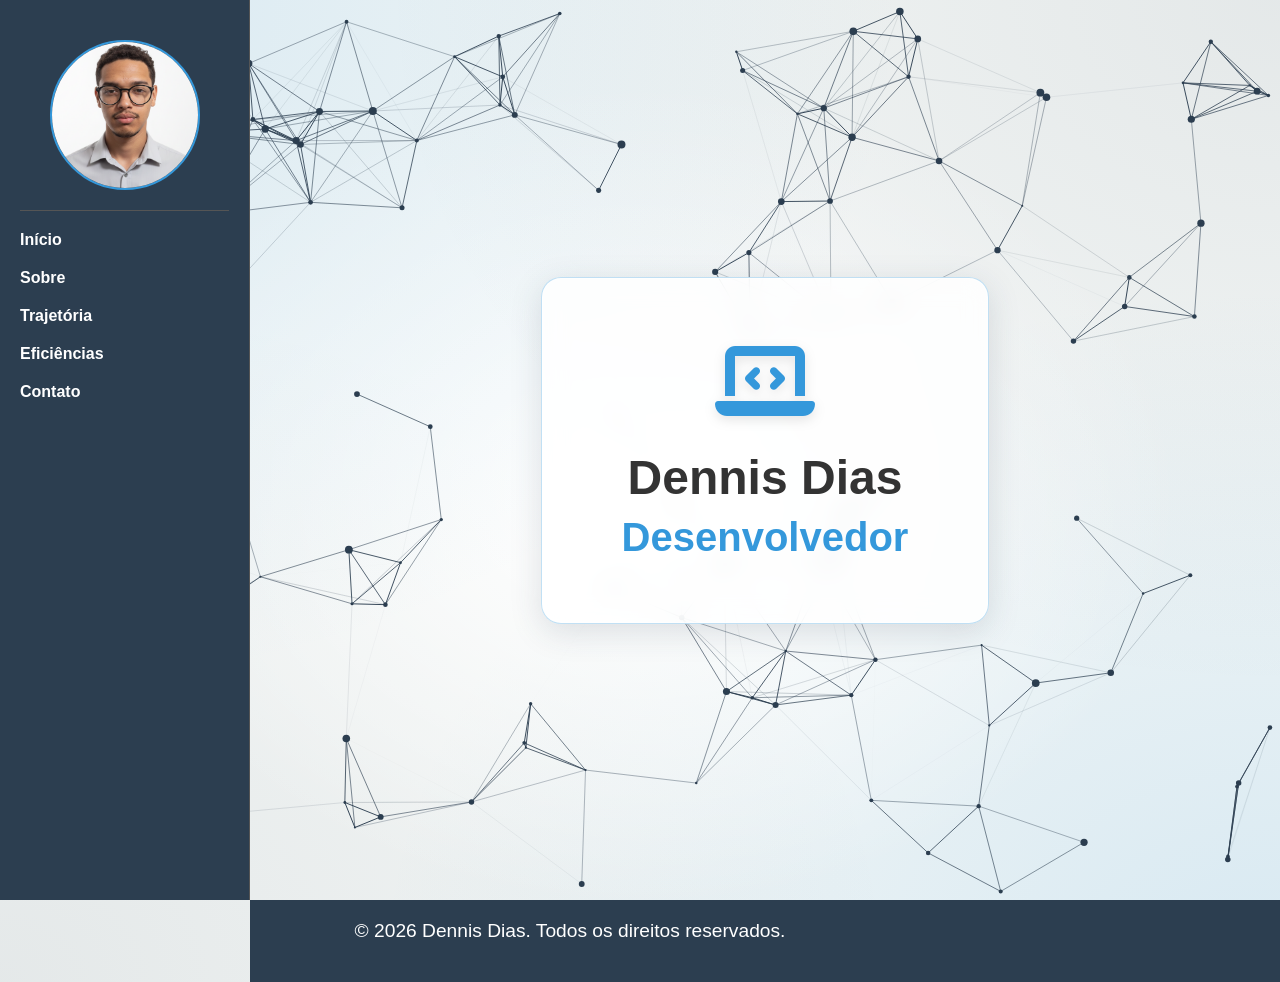
==== index.html @ 00f023af "Efeitos e organizações no index e sobre" ====
<!doctype html>
<html lang="pt-BR">
  <head>
    <meta charset="UTF-8" />
    <meta name="viewport" content="width=device-width, initial-scale=1.0" />
    <title>Meu Portfólio Acadêmico</title>
    <link rel="stylesheet" href="style.css" />
    <link rel="stylesheet" href="https://cdnjs.cloudflare.com/ajax/libs/font-awesome/6.4.0/css/all.min.css" />
  </head>
  <body>
    <div class="transition-overlay" id="transition-overlay">
      <div class="loader"></div>
    </div>
    <canvas id="tech-background"></canvas>
    <nav>
      <div class="logo">
        <img src="imagens/perfil.png" alt="Foto de Perfil" />
      </div>
      <ul class="nav-links">
        <li><a href="index.html">Início</a></li>
        <li><a href="sobre.html">Sobre</a></li>
        <li><a href="trajetoria.html">Trajetória</a></li>
        <li><a href="eficiencias.html">Eficiências</a></li>
        <li><a href="contato.html">Contato</a></li>
      </ul>
    </nav>

    <section id="home" class="hidden">
      <div class="tech-card">
        <div class="home-icon">
          <i class="fas fa-laptop-code"></i>
        </div>
        <h1>Dennis Dias</h1>
        <div class="frase-carrossel">
          <div class="palavras-container">
            <span class="palavra">Desenvolvedor</span>
            <span class="palavra">Estudante</span>
            <span class="palavra">Estatístico</span>
          </div>
        </div>
      </div>
    </section>

    <footer>
      <p>&copy; 2026 Dennis Dias. Todos os direitos reservados.</p>
    </footer>

    <script src="script.js"></script>
  </body>
</html>
---- style.css ----
/* Configurações Gerais */
:root {
  --primary-color: #2c3e50;
  --accent-color: #3498db;
  --bg-color: #f8f9fa;
  --text-color: #333;
}

* {
  margin: 0;
  padding: 0;
  box-sizing: border-box;
  font-family: "Segoe UI", Tahoma, Geneva, Verdana, sans-serif;
}

body {
  /* Fundo Mesh Gradient: Múltiplos pontos de luz para um 3D atmosférico e moderno */
  background-color: #f4f7f6;
  background-image: 
    radial-gradient(at 0% 0%, rgba(52, 152, 219, 0.15) 0px, transparent 50%), /* Azul Accent Topo Esq */
    radial-gradient(at 100% 0%, rgba(44, 62, 80, 0.08) 0px, transparent 50%), /* Escuro Topo Dir */
    radial-gradient(at 50% 50%, #ffffff 0px, transparent 60%), /* Luz Central Suave */
    radial-gradient(at 0% 100%, rgba(44, 62, 80, 0.08) 0px, transparent 50%), /* Escuro Base Esq */
    radial-gradient(at 100% 100%, rgba(52, 152, 219, 0.15) 0px, transparent 50%); /* Azul Accent Base Dir */
  min-height: 100vh; /* Garante que o gradiente cubra a tela toda */
  color: var(--text-color);
}

/* Navegação Fixa */
nav {
  display: flex;
  flex-direction: column;
  justify-content: flex-start;
  padding: 40px 20px;
  background-color: var(--primary-color);
  color: white;
  position: fixed;
  width: 250px;
  height: 100vh;
  left: 0;
  top: 0;
  z-index: 1000;
  border-right: 1px solid #555;
}

.logo {
  width: 150px;
  height: 150px;
  margin: 0 auto;
  border-radius: 50%;
  border: 2px solid var(--accent-color);
  overflow: hidden; /* Garante que a imagem não saia do círculo */
}

.logo img {
  width: 100%;
  height: 100%;
  object-fit: cover; /* Faz a imagem cobrir todo o espaço sem distorcer */
  display: block;
}

.nav-links {
  list-style: none;
  display: flex;
  flex-direction: column;
  gap: 20px;
  margin-top: 20px;
  padding-top: 20px;
  border-top: 1px solid #555;
}
.nav-links a {
  color: white;
  text-decoration: none;
  font-weight: bold;
  transition: color 0.3s;
}
.nav-links a:hover {
  color: var(--accent-color);
}
nav p {
  margin: 0;
  text-align: center;
  font-size: 0.8rem;
}

/* Seções */
section {
  min-height: 100vh;
  padding: 50px;
  margin-left: 250px;
  display: flex;
  flex-direction: column;
  justify-content: center;
  align-items: center;
  text-align: center;
}

h1 {
  font-size: 3rem;
  margin-bottom: 10px;
}
h2 {
  font-size: 2.5rem;
  margin-bottom: 40px;
  color: var(--primary-color);
}
p {
  font-size: 1.2rem;
  margin-bottom: 20px;
  max-width: 600px;
}

/* Botões */
.btn {
  padding: 10px 25px;
  background-color: var(--accent-color);
  color: white;
  text-decoration: none;
  border-radius: 5px;
  font-weight: bold;
  transition:
    transform 0.2s,
    background-color 0.2s;
}
.btn:hover {
  background-color: #2980b9;
  transform: scale(1.05);
}
.btn-outline {
  background-color: transparent;
  border: 2px solid var(--accent-color);
  color: var(--accent-color);
}
.btn-outline:hover {
  background-color: var(--accent-color);
  color: white;
}

/* Linha do Tempo (Trajetória) */
.timeline {
  border-left: 4px solid var(--accent-color);
  padding-left: 20px;
  text-align: left;
  max-width: 800px;
}
.timeline-item {
  margin-bottom: 30px;
  position: relative;
}
.timeline-item::before {
  content: "";
  position: absolute;
  left: -32px;
  top: 5px;
  width: 16px;
  height: 16px;
  border-radius: 50%;
  background-color: var(--accent-color);
}

/* Grid de Habilidades */
.skills-grid {
  display: grid;
  grid-template-columns: repeat(auto-fit, minmax(150px, 1fr));
  gap: 20px;
  width: 100%;
  max-width: 800px;
}
.skill-card {
  background: white;
  padding: 20px;
  border-radius: 8px;
  box-shadow: 0 4px 6px rgba(0, 0, 0, 0.1);
  font-weight: bold;
  transition: transform 0.3s;
  cursor: default;
}
.skill-card:hover {
  transform: translateY(-10px);
  color: var(--accent-color);
  border-bottom: 3px solid var(--accent-color);
}

.contact-links {
  display: flex;
  gap: 15px;
  flex-wrap: wrap;
  justify-content: center;
}
footer {
  text-align: center;
  padding: 20px;
  background: var(--primary-color);
  color: white;
  margin-left: 250px;
}

/* Classes de Animação de Interatividade (Scroll) */
.hidden {
  opacity: 0;
  transform: translateY(30px); /* Começa um pouco abaixo */
  transition: all 1s ease-out;
}
.show {
  opacity: 1;
  transform: translateY(0); /* Sobe para a posição original */
}

/* Camada que cobre a tela inteira */
.transition-overlay {
  position: fixed;
  top: 0;
  left: 0;
  width: 100%;
  height: 100%;
  background: var(
    --primary-color
  ); /* Use uma cor sólida ou gradiente elegante */
  z-index: 10000;
  display: flex;
  justify-content: center;
  align-items: center;
  transition: transform 0.6s cubic-bezier(0.77, 0, 0.175, 1);
  pointer-events: none; /* Permite clicar no que está atrás quando invisível */
}

/* Animação do Spinner (Loader) */
.loader {
  border: 5px solid #f3f3f3; /* Cinza claro */
  border-top: 5px solid var(--accent-color); /* Cor de destaque */
  border-radius: 50%;
  width: 50px;
  height: 50px;
  animation: spin 1s linear infinite;
}

@keyframes spin {
  0% {
    transform: rotate(0deg);
  }
  100% {
    transform: rotate(360deg);
  }
}

/* Estado: Página carregada (A cortina sobe) */
.transition-overlay.loaded {
  transform: translateY(-100%);
}

/* Estado: Saindo da página (A cortina desce) */
.transition-overlay.leaving {
  transform: translateY(0);
}

/* Opcional: Efeito de Fade no conteúdo da página */
body {
  opacity: 0;
  transition: opacity 0.4s ease-in;
}

body.fade-in {
  opacity: 1;
}

/* Carrossel Vertical CSS */
.frase-carrossel {
  font-size: 2.5rem;
  font-weight: 700;
  color: var(--primary-color);
  display: flex;
  align-items: center;
  gap: 10px;
  transition: transform 0.3s ease;
}

.palavras-container {
  height: 1.2em; /* Altura exata de uma linha */
  overflow: hidden;
  display: inline-flex;
  flex-direction: column;
  position: relative;
  color: var(--accent-color); /* Destaque para as palavras */
}

.palavra {
  display: block;
  height: 100%;
  animation: carrossel-vertical 9s cubic-bezier(0.645, 0.045, 0.355, 1) infinite;
  white-space: nowrap;
}

/* Animação que sobe 33.3% para cada palavra (para 3 palavras) */
@keyframes carrossel-vertical {
  0%,
  25% {
    transform: translateY(0);
  } /* Palavra 1 */
  33%,
  58% {
    transform: translateY(-100%);
  } /* Palavra 2 */
  66%,
  91% {
    transform: translateY(-200%);
  } /* Palavra 3 */
  100% {
    transform: translateY(0);
  } /* Volta para a 1 */
}

.frase-carrossel:hover {
  transform: scale(1.1);
}

/* Ícone da Home (Logo Simbólico) */
.home-icon {
  font-size: 5rem;
  color: var(--accent-color);
  margin-bottom: 20px;
  filter: drop-shadow(0 4px 6px rgba(0, 0, 0, 0.1)); /* Sombra suave para destaque */
  transition: transform 0.3s ease;
}

.home-icon:hover {
  transform: scale(1.1);
}

/* Efeito de inflar no Nome Principal */
#home h1 {
  transition: transform 0.3s ease;
  display: inline-block; /* Garante que a animação ocorra a partir do centro do texto */
}

#home h1:hover {
  transform: scale(1.1);
}

/* Cartão Tecnológico (Glassmorphism) */
.tech-card {
  background: rgba(255, 255, 255, 0.85); /* Fundo branco semi-transparente */
  backdrop-filter: blur(12px); /* Desfoca o que passa por trás (efeito vidro) */
  -webkit-backdrop-filter: blur(12px); /* Suporte para Safari */
  padding: 60px 80px;
  border-radius: 20px;
  border: 1px solid rgba(52, 152, 219, 0.3); /* Borda sutil na cor Accent */
  box-shadow: 
    0 8px 32px 0 rgba(44, 62, 80, 0.15), /* Sombra de profundidade */
    0 0 0 1px rgba(255, 255, 255, 0.5) inset; /* Brilho interno */
  display: flex;
  flex-direction: column;
  align-items: center;
  justify-content: center;
  transition: box-shadow 0.3s ease, transform 0.3s ease;
}

.tech-card:hover {
  box-shadow: 
    0 15px 40px 0 rgba(44, 62, 80, 0.2),
    0 0 20px rgba(52, 152, 219, 0.4); /* Glow azul ao passar o mouse */
  transform: translateY(-5px); /* Leve flutuação */
}

/* Estilos para a página Sobre (Grid Layout) */
.about-grid {
  display: grid;
  grid-template-columns: 1.2fr 1fr; /* Coluna da esquerda um pouco maior */
  gap: 60px;
  width: 100%;
  max-width: 1200px;
  align-items: start;
  text-align: left;
}

.sobre-texto {
  text-align: justify;
  background: rgba(255, 255, 255, 0.6); /* Fundo sutil para leitura */
  padding: 30px;
  border-radius: 15px;
  backdrop-filter: blur(5px);
}

.personal-details {
  margin-top: 20px;
  border-top: 2px solid var(--accent-color); /* Linha separadora */
  padding-top: 20px;
}

.personal-details p {
  margin-bottom: 10px;
  display: flex;
  align-items: center;
  gap: 10px;
  font-size: 1.05rem;
}

.email-link {
  color: var(--text-color);
  text-decoration: none;
  transition: color 0.3s ease;
}

.email-link:hover {
  color: var(--accent-color);
}

.sobre-destaques {
  display: flex;
  flex-direction: column; /* Empilha os cards verticalmente */
  gap: 20px;
  width: 100%;
}

.destaque-card {
  background: rgba(255, 255, 255, 0.7);
  border: 1px solid rgba(52, 152, 219, 0.2);
  border-radius: 12px;
  padding: 20px;
  text-align: center;
  transition: transform 0.3s ease, box-shadow 0.3s ease;
  backdrop-filter: blur(5px);
  -webkit-backdrop-filter: blur(5px);
  display: flex;
  flex-direction: column;
  align-items: center;
}

.destaque-card:hover {
  transform: scale(1.1);
  z-index: 10;
  box-shadow: 0 10px 20px rgba(44, 62, 80, 0.15);
  border-color: var(--accent-color);
}

.destaque-card i {
  font-size: 2.5rem;
  color: var(--accent-color);
  margin-bottom: 10px;
}

/* Fundo Animado (Canvas) */
#tech-background {
  position: fixed;
  top: 0;
  left: 0;
  width: 100%;
  height: 100%;
  z-index: -1; /* Fica atrás de tudo */
}

/* Ajuste para telas menores */
@media (max-width: 992px) {
  .about-grid {
    grid-template-columns: 1fr; /* Volta para uma coluna em telas menores */
    gap: 40px;
  }
}
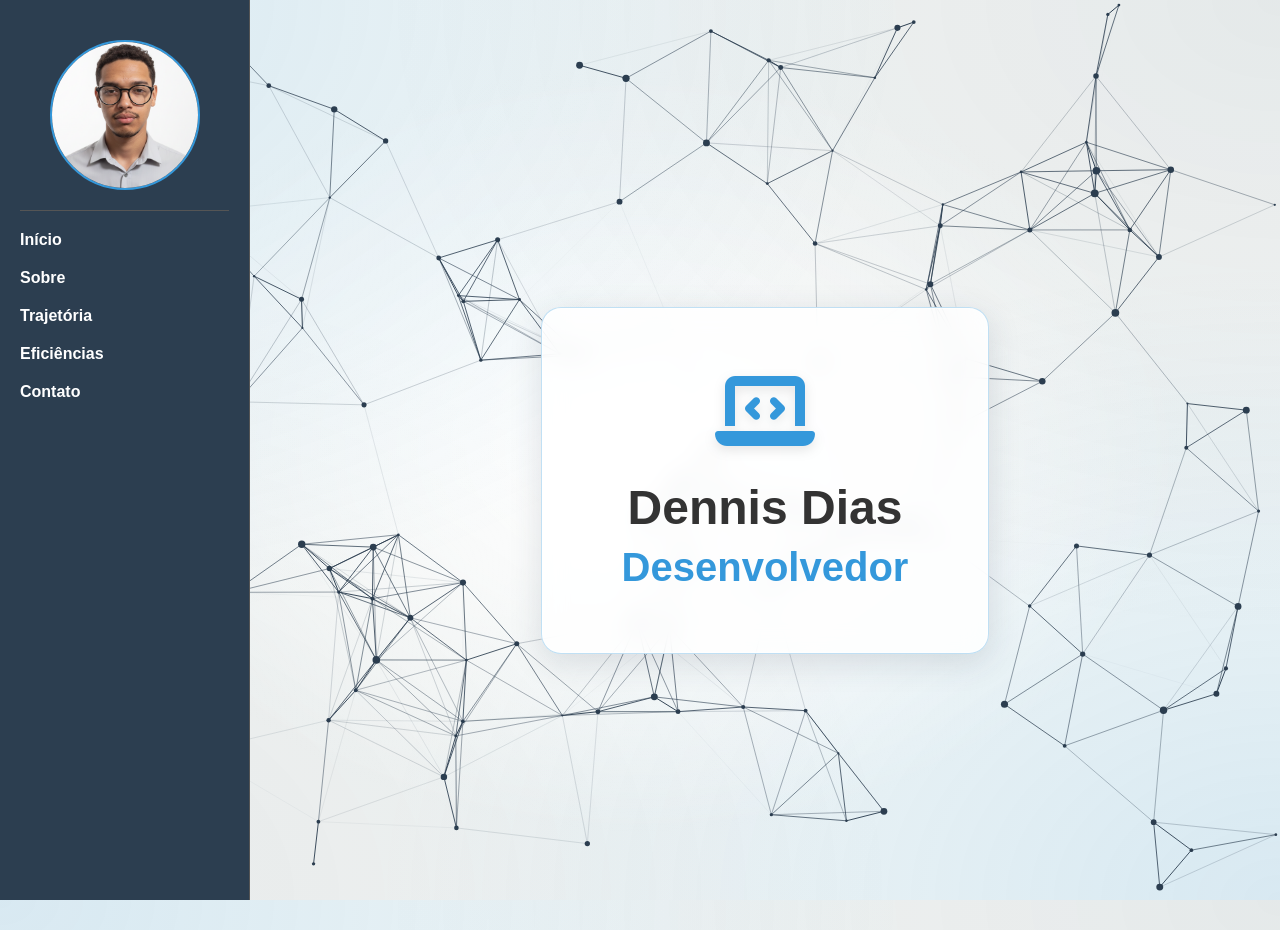
==== commit 354e9dcf: "Melhorias no trajetoria.html" ====
--- a/index.html
+++ b/index.html
@@ -41,10 +41,6 @@
       </div>
     </section>
 
-    <footer>
-      <p>&copy; 2026 Dennis Dias. Todos os direitos reservados.</p>
-    </footer>
-
     <script src="script.js"></script>
   </body>
 </html>
--- a/style.css
+++ b/style.css
@@ -22,7 +22,8 @@
     radial-gradient(at 50% 50%, #ffffff 0px, transparent 60%), /* Luz Central Suave */
     radial-gradient(at 0% 100%, rgba(44, 62, 80, 0.08) 0px, transparent 50%), /* Escuro Base Esq */
     radial-gradient(at 100% 100%, rgba(52, 152, 219, 0.15) 0px, transparent 50%); /* Azul Accent Base Dir */
-  min-height: 100vh; /* Garante que o gradiente cubra a tela toda */
+  height: 100vh; /* Fixa a altura na tela */
+  overflow: hidden; /* Remove o scroll globalmente */
   color: var(--text-color);
 }
 
@@ -85,7 +86,7 @@
 
 /* Seções */
 section {
-  min-height: 100vh;
+  height: 100vh; /* Garante que a seção ocupe exatamente a tela */
   padding: 50px;
   margin-left: 250px;
   display: flex;
@@ -138,24 +139,114 @@
 
 /* Linha do Tempo (Trajetória) */
 .timeline {
-  border-left: 4px solid var(--accent-color);
-  padding-left: 20px;
-  text-align: left;
+  position: relative;
   max-width: 800px;
-}
+  margin: 0 auto;
+  padding: 20px 0;
+  border-left: 4px solid rgba(52, 152, 219, 0.3); /* Linha mais sutil */
+}
+
 .timeline-item {
-  margin-bottom: 30px;
+  margin-bottom: 40px;
   position: relative;
-}
+  padding-left: 40px; /* Espaço para a linha e o ponto */
+  width: 100%;
+}
+
+/* O Ponto da Timeline */
 .timeline-item::before {
   content: "";
   position: absolute;
-  left: -32px;
-  top: 5px;
-  width: 16px;
-  height: 16px;
+  left: -10px; /* Centraliza na linha (linha tem 4px, ponto tem 20px -> -10 + 2 = centro) */
+  top: 20px;
+  width: 20px;
+  height: 20px;
   border-radius: 50%;
   background-color: var(--accent-color);
+  border: 4px solid #fff; /* Efeito de anel */
+  box-shadow: 0 0 0 2px var(--accent-color); /* Borda externa */
+  z-index: 1;
+  transition: background-color 0.3s, transform 0.3s;
+}
+
+.timeline-item:hover::before {
+  background-color: #fff;
+  transform: scale(1.2);
+}
+
+/* Card da Timeline */
+.timeline-content {
+  background: white;
+  padding: 25px;
+  border-radius: 12px;
+  box-shadow: 0 4px 15px rgba(0, 0, 0, 0.05);
+  border-left: 4px solid transparent; /* Prepara para o hover */
+  transition: all 0.3s ease;
+  text-align: left;
+  position: relative; /* Contexto para o logo */
+}
+
+.timeline-content:hover {
+  transform: translateX(10px);
+  box-shadow: 0 8px 25px rgba(52, 152, 219, 0.15);
+  border-left: 4px solid var(--accent-color);
+}
+
+.timeline-header {
+  display: flex;
+  justify-content: space-between;
+  align-items: center;
+  margin-bottom: 10px;
+}
+
+.timeline-header-logo {
+  height: 45px; /* Tamanho ideal para o cabeçalho */
+  width: auto;
+  object-fit: contain;
+}
+
+.timeline-content h3 {
+  margin: 0;
+  font-size: 1.4rem;
+  color: var(--primary-color);
+}
+
+.timeline-content h4 {
+  margin: 5px 0 15px 0;
+  font-size: 1.1rem;
+  color: #7f8c8d;
+  font-weight: 600;
+}
+
+/* Tags de Competência */
+.tags-container {
+  display: flex;
+  flex-wrap: wrap;
+  gap: 10px;
+  margin-top: 15px;
+}
+
+.tag {
+  font-size: 0.85rem;
+  padding: 5px 12px;
+  border-radius: 20px;
+  font-weight: 600;
+}
+
+.tag-blue {
+  background-color: rgba(52, 152, 219, 0.1);
+  color: var(--accent-color);
+}
+
+.tag-gray {
+  background-color: #ecf0f1;
+  color: #7f8c8d;
+}
+
+.tag-outline {
+  border: 1px solid var(--accent-color);
+  color: var(--accent-color);
+  background: transparent;
 }
 
 /* Grid de Habilidades */
@@ -189,21 +280,39 @@
 }
 footer {
   text-align: center;
-  padding: 20px;
+  padding: 10px;
   background: var(--primary-color);
   color: white;
-  margin-left: 250px;
+  position: fixed; /* Fixa o rodapé em todas as páginas */
+  bottom: 0;
+  left: 250px;
+  right: 0;
+  z-index: 100;
 }
 
 /* Classes de Animação de Interatividade (Scroll) */
 .hidden {
   opacity: 0;
-  transform: translateY(30px); /* Começa um pouco abaixo */
+  /* transform: translateY(30px);  Removido para usar animações específicas abaixo */
   transition: all 1s ease-out;
 }
+
+/* Animação Padrão (para seções gerais) */
+.hidden:not(.timeline-item) {
+  transform: translateY(30px);
+}
+
+/* Animação Alternada para Timeline (Slide-in Lateral) */
+.timeline-item.hidden:nth-child(odd) {
+  transform: translateX(-50px); /* Vem da esquerda */
+}
+.timeline-item.hidden:nth-child(even) {
+  transform: translateX(50px); /* Vem da direita */
+}
+
 .show {
   opacity: 1;
-  transform: translateY(0); /* Sobe para a posição original */
+  transform: translate(0, 0); /* Reseta qualquer transform */
 }
 
 /* Camada que cobre a tela inteira */
@@ -438,6 +547,40 @@
   margin-bottom: 10px;
 }
 
+/* Grid de Projetos (Nova Seção) */
+.projects-grid {
+  display: grid;
+  grid-template-columns: repeat(auto-fit, minmax(280px, 1fr));
+  gap: 30px;
+  width: 100%;
+  max-width: 1000px;
+}
+
+.project-card {
+  background: white;
+  padding: 30px;
+  border-radius: 15px;
+  box-shadow: 0 5px 15px rgba(0,0,0,0.05);
+  transition: transform 0.3s, box-shadow 0.3s;
+  border: 1px solid rgba(0,0,0,0.05);
+  display: flex;
+  flex-direction: column;
+  align-items: flex-start;
+  text-align: left;
+}
+
+.project-card:hover {
+  transform: translateY(-8px);
+  box-shadow: 0 15px 30px rgba(52, 152, 219, 0.2);
+  border-color: var(--accent-color);
+}
+
+.project-icon {
+  font-size: 2rem;
+  color: var(--accent-color);
+  margin-bottom: 20px;
+}
+
 /* Fundo Animado (Canvas) */
 #tech-background {
   position: fixed;
@@ -455,3 +598,78 @@
     gap: 40px;
   }
 }
+
+/* Compactar a timeline para caber na altura da tela (100vh) */
+#trajetoria {
+  height: 100vh;
+  padding: 20px 40px;
+  justify-content: center; /* Centraliza verticalmente */
+  overflow: hidden; /* Remove o scroll */
+  align-items: center;
+}
+
+.trajectory-grid {
+  display: grid;
+  grid-template-columns: 1fr 1fr;
+  gap: 40px;
+  width: 100%;
+  max-width: 1400px;
+  align-items: start;
+  position: relative;
+}
+
+/* Divisória Vertical Central */
+.trajectory-grid::before {
+  content: "";
+  position: absolute;
+  top: 0;
+  bottom: 0;
+  left: 50%;
+  width: 2px;
+  transform: translateX(-50%);
+  background-image: repeating-linear-gradient(
+    to bottom,
+    rgba(44, 62, 80, 0.35), /* Cor do ponto (var(--primary-color) com alpha) */
+    rgba(44, 62, 80, 0.35) 3px, /* Tamanho do ponto */
+    transparent 3px, /* Início do espaço */
+    transparent 9px /* Fim do espaço (espaçamento de 6px) */
+  );
+}
+
+.trajectory-column h2 {
+  font-size: 1.8rem;
+  margin-bottom: 25px;
+  text-align: left;
+  padding-left: 10px;
+  color: var(--primary-color);
+}
+
+#trajetoria .timeline-item {
+  margin-bottom: 20px;
+}
+
+#trajetoria .timeline {
+  max-width: none; /* Permite que a timeline ocupe a coluna */
+  margin: 0;
+}
+
+#trajetoria .timeline-content {
+  padding: 20px;
+}
+
+/* Responsividade para telas menores */
+@media (max-width: 1100px) {
+  .trajectory-grid {
+    grid-template-columns: 1fr;
+  }
+  .trajectory-grid::before {
+    display: none;
+  }
+  #trajetoria {
+    height: auto;
+    min-height: 100vh;
+    overflow-y: auto;
+    justify-content: flex-start;
+    padding-top: 40px;
+  }
+}
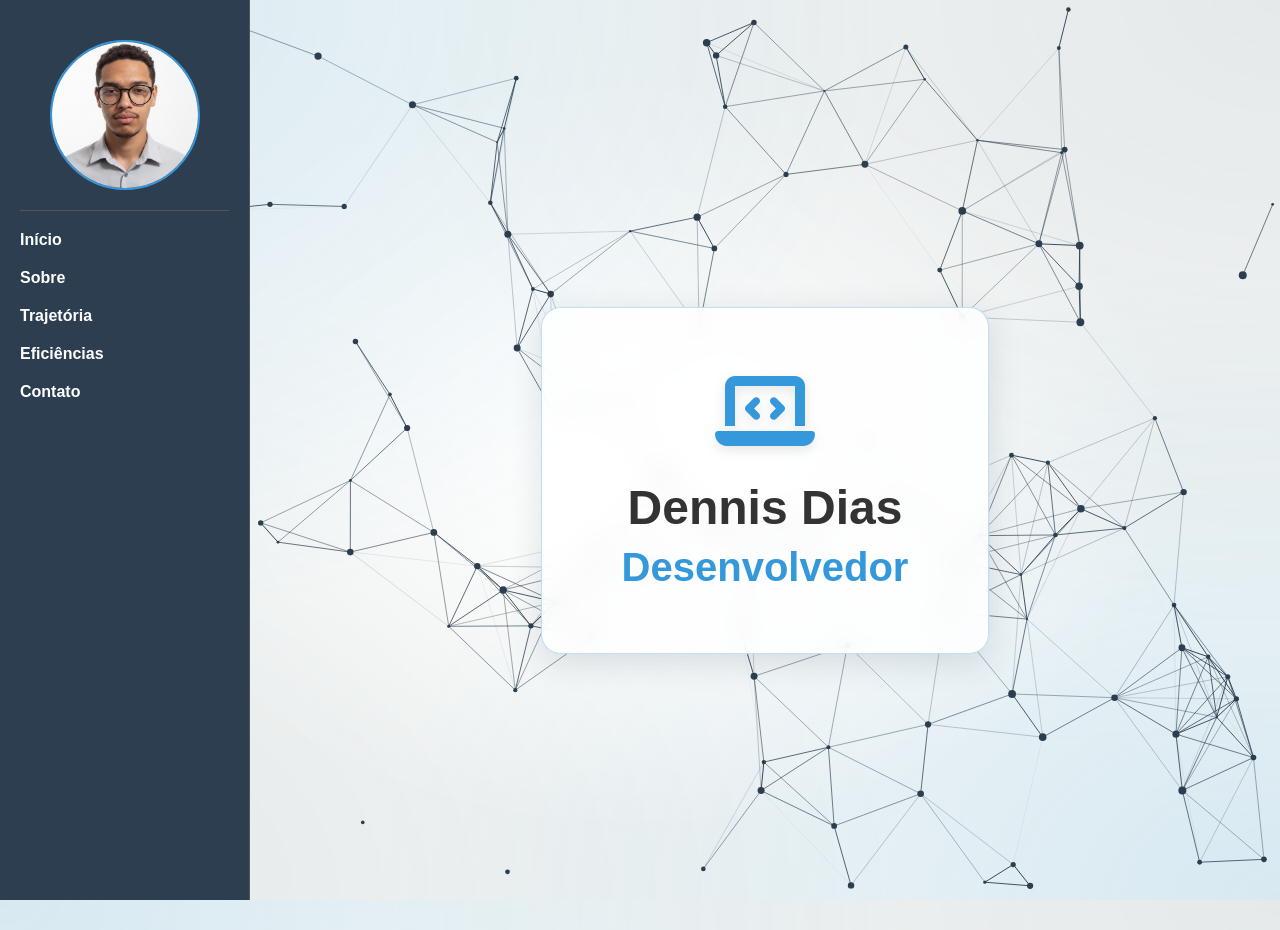
==== commit f991ef7f: "Atualizações 07/07" ====
--- a/index.html
+++ b/index.html
@@ -12,20 +12,9 @@
       <div class="loader"></div>
     </div>
     <canvas id="tech-background"></canvas>
-    <nav>
-      <div class="logo">
-        <img src="imagens/perfil.png" alt="Foto de Perfil" />
-      </div>
-      <ul class="nav-links">
-        <li><a href="index.html">Início</a></li>
-        <li><a href="sobre.html">Sobre</a></li>
-        <li><a href="trajetoria.html">Trajetória</a></li>
-        <li><a href="eficiencias.html">Eficiências</a></li>
-        <li><a href="contato.html">Contato</a></li>
-      </ul>
-    </nav>
+    <div id="nav-placeholder"></div>
 
-    <section id="home" class="hidden">
+<section id="home" class="hidden">
       <div class="tech-card">
         <div class="home-icon">
           <i class="fas fa-laptop-code"></i>
--- a/style.css
+++ b/style.css
@@ -618,7 +618,7 @@
   position: relative;
 }
 
-/* Divisória Vertical Central */
+
 .trajectory-grid::before {
   content: "";
   position: absolute;
@@ -629,10 +629,10 @@
   transform: translateX(-50%);
   background-image: repeating-linear-gradient(
     to bottom,
-    rgba(44, 62, 80, 0.35), /* Cor do ponto (var(--primary-color) com alpha) */
-    rgba(44, 62, 80, 0.35) 3px, /* Tamanho do ponto */
-    transparent 3px, /* Início do espaço */
-    transparent 9px /* Fim do espaço (espaçamento de 6px) */
+    rgba(44, 62, 80, 0.35), 
+    rgba(44, 62, 80, 0.35) 3px,
+    transparent 3px, 
+    transparent 9px 
   );
 }
 
@@ -649,8 +649,7 @@
 }
 
 #trajetoria .timeline {
-  max-width: none; /* Permite que a timeline ocupe a coluna */
-  margin: 0;
+  max-width: none; 
 }
 
 #trajetoria .timeline-content {
@@ -673,3 +672,195 @@
     padding-top: 40px;
   }
 }
+
+/* --- PÁGINA DE EFICIÊNCIAS (DASHBOARD STYLE) --- */
+
+.dashboard-header {
+  margin-bottom: 40px;
+  text-align: center;
+}
+
+.mono-text {
+  font-family: 'Consolas', 'Monaco', monospace;
+  font-size: 0.9rem;
+  color: var(--accent-color);
+  letter-spacing: 1px;
+  opacity: 0.8;
+  margin-top: 5px;
+}
+
+.dashboard-grid {
+  display: grid;
+  grid-template-columns: 1fr; /* Padrão Mobile: 1 coluna */
+  gap: 25px;
+  width: 100%;
+  max-width: 1200px;
+  align-items: start;
+}
+
+.stat-card {
+  background: rgba(255, 255, 255, 0.85);
+  backdrop-filter: blur(12px);
+  border-radius: 12px;
+  padding: 25px;
+  border: 1px solid rgba(52, 152, 219, 0.15);
+  box-shadow: 0 4px 15px rgba(0,0,0,0.03);
+  transition: transform 0.3s ease, box-shadow 0.3s ease;
+  position: relative;
+  overflow: hidden;
+}
+
+/* Efeito "Tech" Borda Lateral */
+.stat-card::before {
+  content: '';
+  position: absolute;
+  top: 0; left: 0;
+  width: 4px;
+  height: 100%;
+  background: var(--accent-color);
+  opacity: 0.6;
+}
+
+.stat-card:hover {
+  transform: translateY(-5px);
+  box-shadow: 0 10px 25px rgba(44, 62, 80, 0.1);
+}
+
+.card-header {
+  display: flex;
+  align-items: center;
+  gap: 10px;
+  margin-bottom: 25px;
+  border-bottom: 1px solid rgba(0,0,0,0.05);
+  padding-bottom: 10px;
+}
+
+.card-header i {
+  font-size: 1.2rem;
+  color: var(--accent-color);
+}
+
+.card-header h3 {
+  font-size: 1.2rem;
+  margin: 0;
+  color: var(--primary-color);
+}
+
+/* Gráficos de Barra */
+.bar-group {
+  margin-bottom: 15px;
+}
+.bar-label {
+  display: flex;
+  justify-content: space-between;
+  font-size: 0.9rem;
+  font-weight: 600;
+  margin-bottom: 5px;
+}
+.percent {
+  font-family: 'Consolas', monospace;
+  color: var(--accent-color);
+}
+.progress-bg {
+  background: rgba(0,0,0,0.05);
+  height: 8px;
+  border-radius: 4px;
+  overflow: hidden;
+}
+.progress-fill {
+  background: linear-gradient(90deg, var(--accent-color), #2980b9);
+  height: 100%;
+  border-radius: 4px;
+  transition: width 1s ease-out;
+}
+
+/* Tags de Dados */
+.tags-matrix {
+  display: flex;
+  flex-wrap: wrap;
+  gap: 10px;
+}
+.data-tag {
+  background: rgba(52, 152, 219, 0.08);
+  color: var(--primary-color);
+  padding: 6px 12px;
+  border-radius: 4px;
+  font-size: 0.85rem;
+  border: 1px solid rgba(52, 152, 219, 0.2);
+  font-family: 'Consolas', monospace; /* Fonte tech */
+}
+
+/* Grid de Ferramentas */
+.tools-grid {
+  display: grid;
+  grid-template-columns: repeat(3, 1fr);
+  gap: 15px;
+}
+.tool-item {
+  display: flex;
+  flex-direction: column;
+  align-items: center;
+  padding: 15px;
+  background: white;
+  border-radius: 8px;
+  font-size: 0.8rem;
+  font-weight: bold;
+  transition: background 0.3s;
+}
+.tool-item:hover {
+  background: #f0f4f8;
+}
+.tool-item i {
+  font-size: 1.8rem;
+  margin-bottom: 8px;
+  color: var(--primary-color);
+}
+
+/* Círculos Métricos Simples */
+.metrics-row {
+  display: flex;
+  justify-content: space-around;
+}
+.metric-circle {
+  display: flex;
+  flex-direction: column;
+  align-items: center;
+  gap: 10px;
+}
+.circle-value {
+  width: 70px;
+  height: 70px;
+  border-radius: 50%;
+  border: 3px solid var(--accent-color);
+  display: flex;
+  align-items: center;
+  justify-content: center;
+  font-weight: bold;
+  color: var(--accent-color);
+  font-family: 'Consolas', monospace;
+  background: rgba(255,255,255,0.5);
+}
+
+/* Configuração Desktop: 2 Colunas Fixas */
+@media (min-width: 768px) {
+  .dashboard-grid {
+    grid-template-columns: 1fr 1fr; /* Garante 2 colunas exatas */
+  }
+  .large-card {
+    grid-column: span 2; /* Ocupa a linha inteira */
+  }
+}
+
+/* --- CORREÇÃO DE LAYOUT: EFICIÊNCIAS --- */
+/* Garante que o conteúdo não seja cortado e tenha espaço para respirar */
+#eficiencias {
+  display: block; /* Remove o flex center que trava o conteúdo no meio */
+  overflow-y: auto; /* Permite rolar se a tela for pequena */
+  height: 100vh;
+  padding: 60px 40px; /* Mais espaço no topo e laterais */
+}
+
+#eficiencias .dashboard-grid {
+  margin: 0 auto; /* Centraliza o grid na tela */
+  padding-bottom: 40px; /* Espaço extra no final para não cortar o último card */
+}
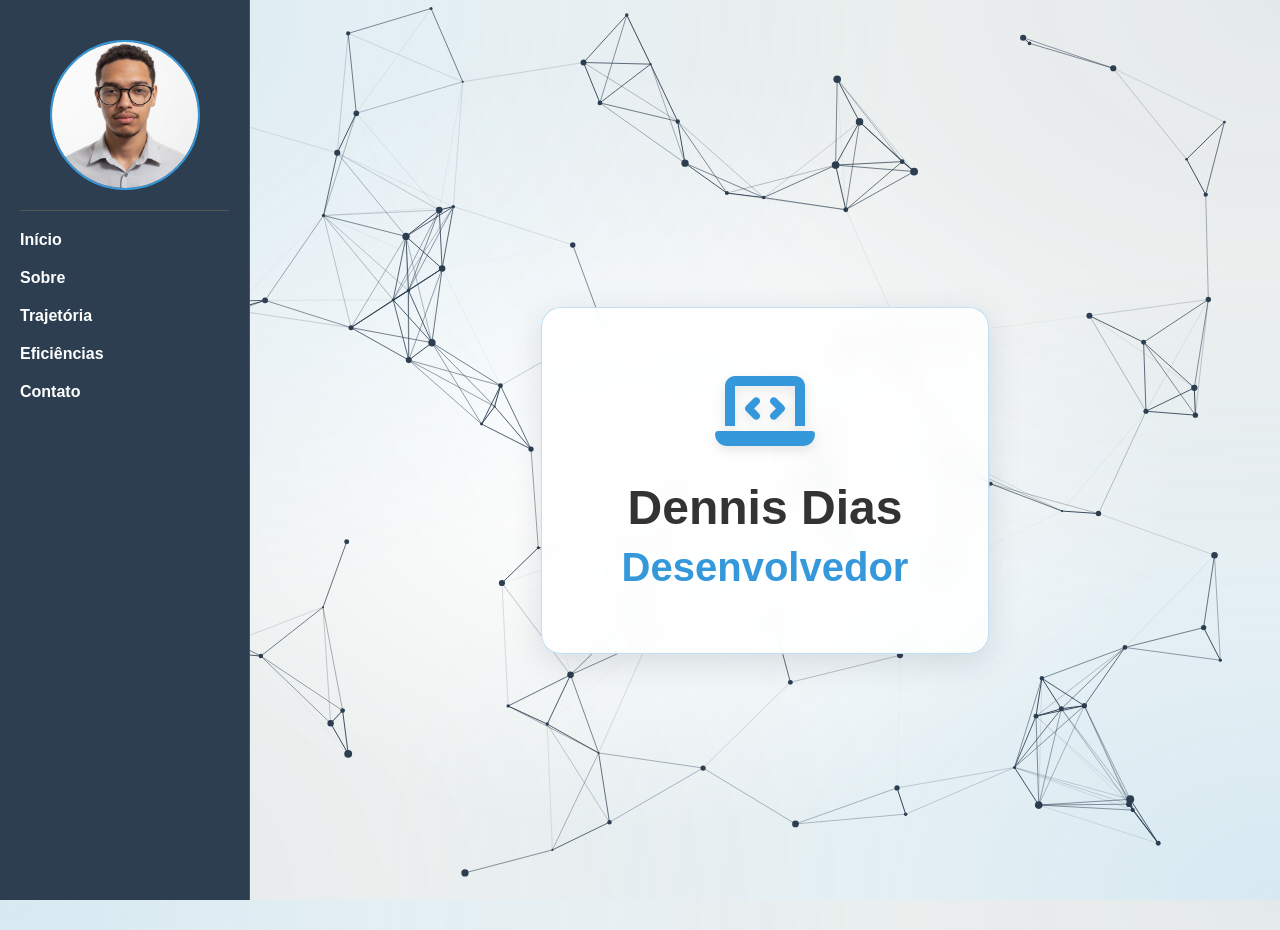
==== commit fc03d323: "Tentativa de correção link email" ====
--- a/index.html
+++ b/index.html
@@ -30,6 +30,6 @@
       </div>
     </section>
 
-    <script src="script.js"></script>
+    <script src="script.js?v=3"></script>
   </body>
 </html>
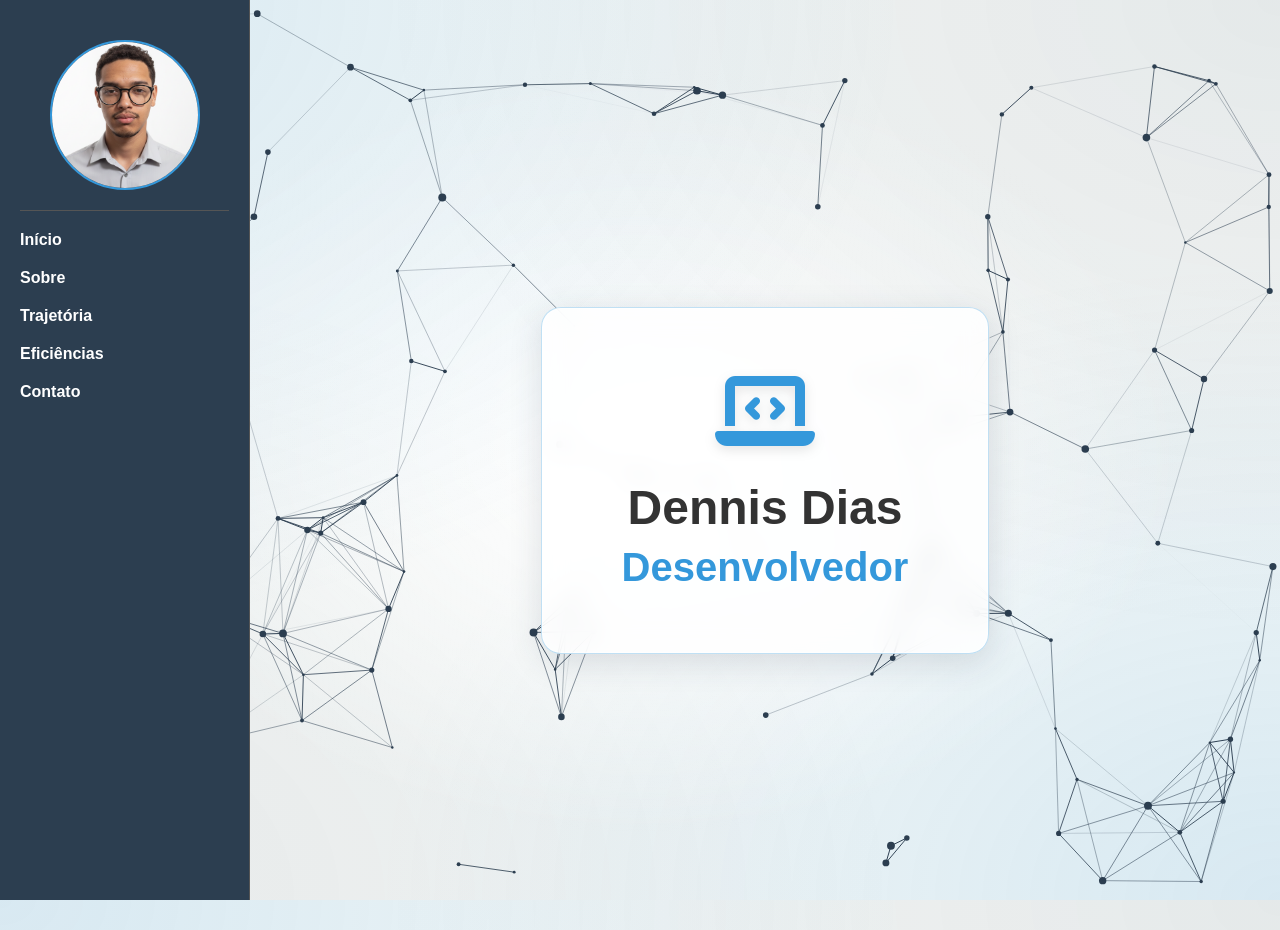
==== commit 5a9d709b: "Correção geral" ====
--- a/index.html
+++ b/index.html
@@ -30,6 +30,6 @@
       </div>
     </section>
 
-    <script src="script.js?v=3"></script>
+    <script src="script.js"></script>
   </body>
 </html>
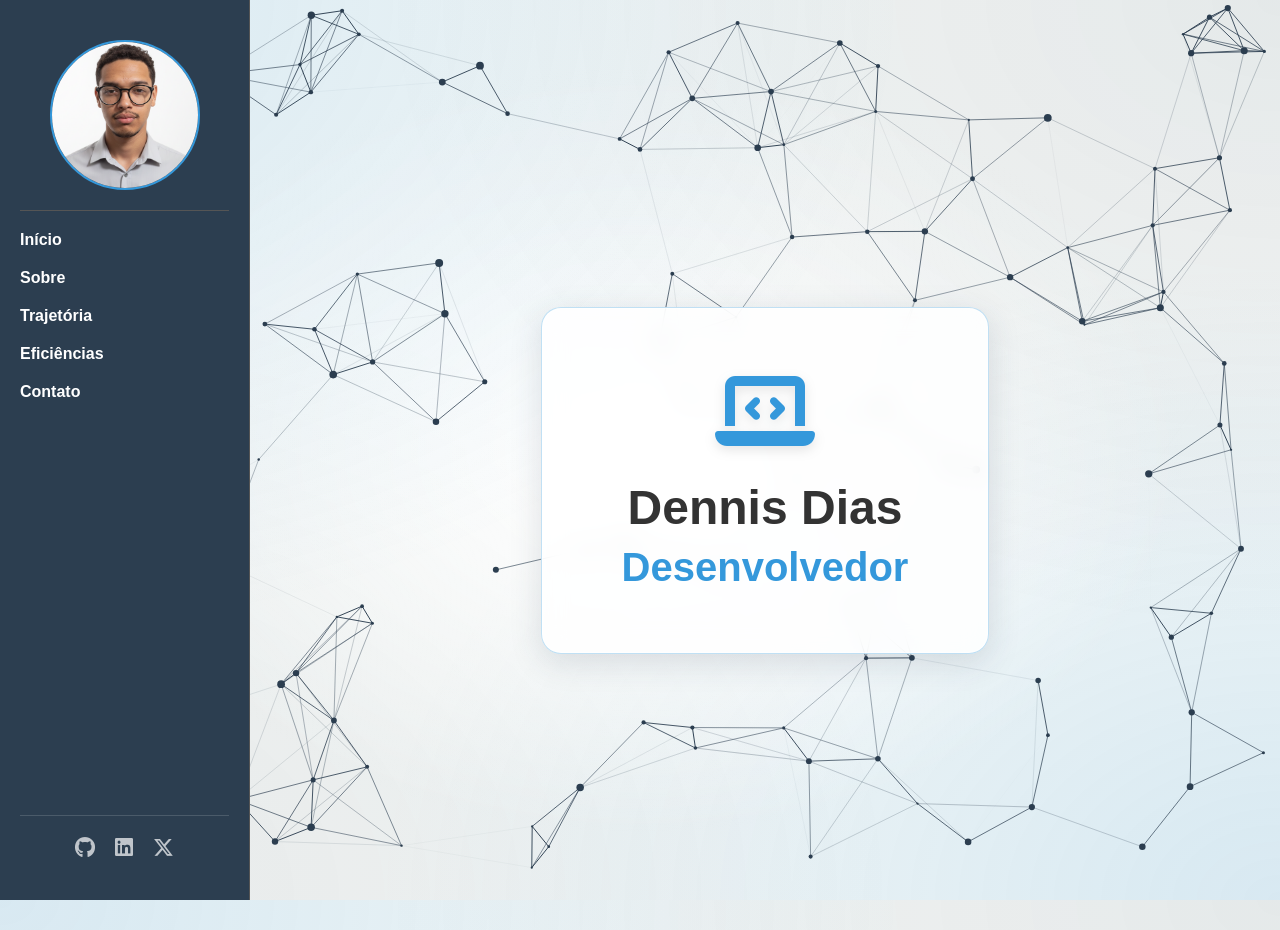
==== commit 4da2520f: "Att Sidebar" ====
--- a/index.html
+++ b/index.html
@@ -5,7 +5,7 @@
     <meta name="viewport" content="width=device-width, initial-scale=1.0" />
     <title>Meu Portfólio Acadêmico</title>
     <link rel="stylesheet" href="style.css" />
-    <link rel="stylesheet" href="https://cdnjs.cloudflare.com/ajax/libs/font-awesome/6.4.0/css/all.min.css" />
+    <link rel="stylesheet" href="https://cdnjs.cloudflare.com/ajax/libs/font-awesome/6.5.1/css/all.min.css" />
   </head>
   <body>
     <div class="transition-overlay" id="transition-overlay">
--- a/style.css
+++ b/style.css
@@ -42,6 +42,27 @@
   top: 0;
   z-index: 1000;
   border-right: 1px solid #555;
+}
+
+.social-links {
+  display: flex;
+  justify-content: center;
+  gap: 20px;
+  margin-top: auto;
+  padding-top: 20px;
+  border-top: 1px solid rgba(255, 255, 255, 0.15);
+}
+.social-links a {
+  color: white;
+  opacity: 0.7;
+  font-size: 1.3rem;
+  transition:
+    opacity 0.2s,
+    color 0.2s;
+}
+.social-links a:hover {
+  opacity: 1;
+  color: var(--accent-color);
 }
 
 .logo {
@@ -277,6 +298,42 @@
   gap: 15px;
   flex-wrap: wrap;
   justify-content: center;
+}
+
+/* Formulário de Contato */
+.contact-form {
+  max-width: 500px;
+  margin: 30px auto 0;
+  display: flex;
+  flex-direction: column;
+  gap: 15px;
+}
+.contact-form input,
+.contact-form textarea {
+  padding: 12px 15px;
+  border: 2px solid var(--accent-color);
+  border-radius: 5px;
+  font-family: inherit;
+  font-size: 1rem;
+  background: rgba(255, 255, 255, 0.6);
+  color: var(--text-color);
+  resize: vertical;
+}
+.contact-form input:focus,
+.contact-form textarea:focus {
+  outline: none;
+  box-shadow: 0 0 0 2px var(--accent-color);
+}
+.contact-form button {
+  align-self: center;
+  border: none;
+  cursor: pointer;
+  font-size: 1rem;
+}
+#form-status {
+  text-align: center;
+  font-weight: bold;
+  color: var(--primary-color);
 }
 footer {
   text-align: center;
@@ -819,7 +876,9 @@
 /* Círculos Métricos Simples */
 .metrics-row {
   display: flex;
+  flex-wrap: wrap;
   justify-content: space-around;
+  row-gap: 20px;
 }
 .metric-circle {
   display: flex;
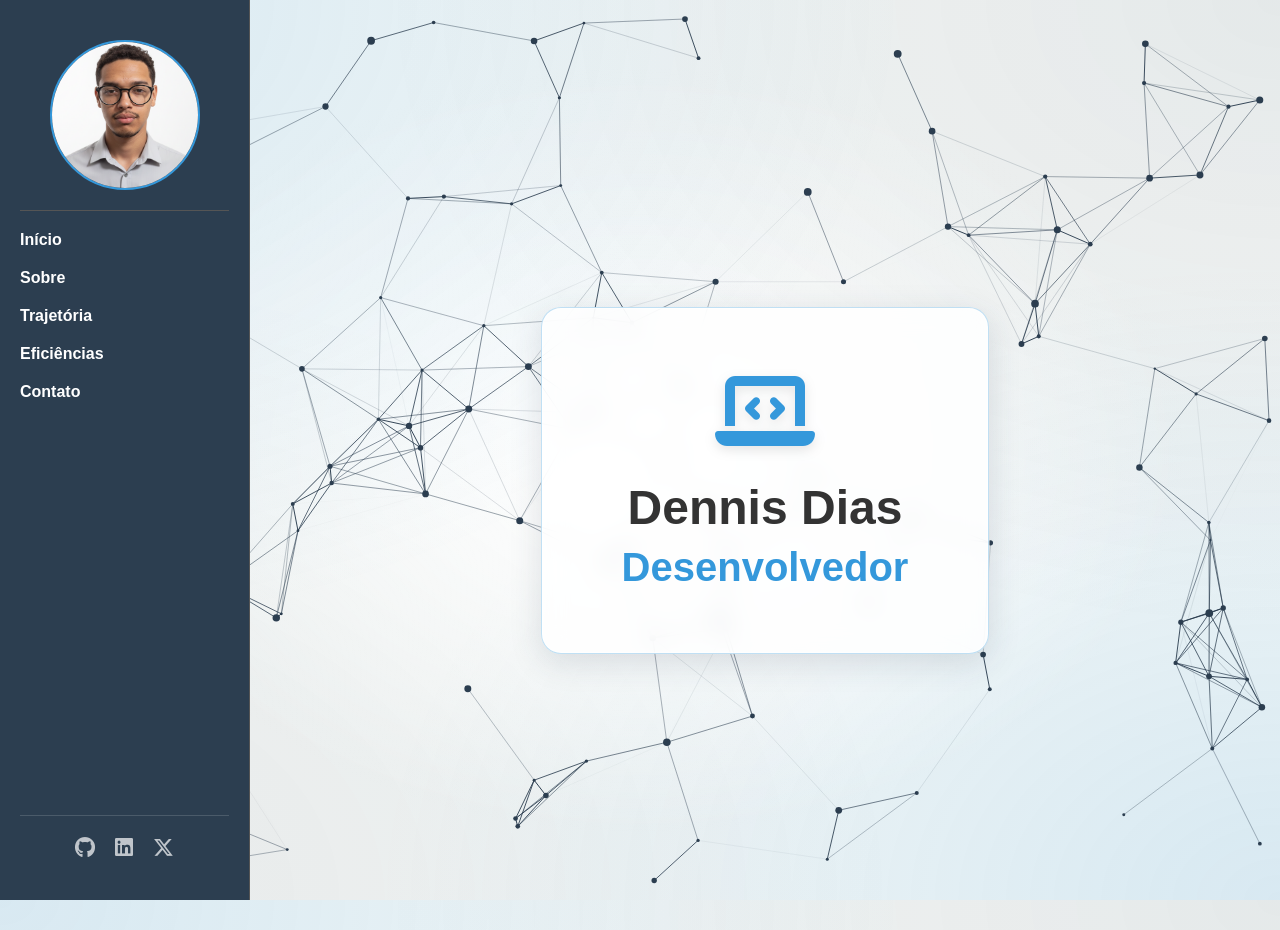
==== commit 44156672: "Alteração nominal e localizador do index google" ====
--- a/index.html
+++ b/index.html
@@ -3,7 +3,11 @@
   <head>
     <meta charset="UTF-8" />
     <meta name="viewport" content="width=device-width, initial-scale=1.0" />
-    <title>Meu Portfólio Acadêmico</title>
+    <title>Dennis Dias | Estatística e Desenvolvimento Web</title>
+    <meta
+      name="description"
+      content="Portfólio de Dennis Dias, graduando em Estatística na UFF e técnico em Desenvolvimento de Sistemas. Projetos em análise de dados, IA e desenvolvimento web."
+    />
     <link rel="stylesheet" href="style.css" />
     <link rel="stylesheet" href="https://cdnjs.cloudflare.com/ajax/libs/font-awesome/6.5.1/css/all.min.css" />
   </head>
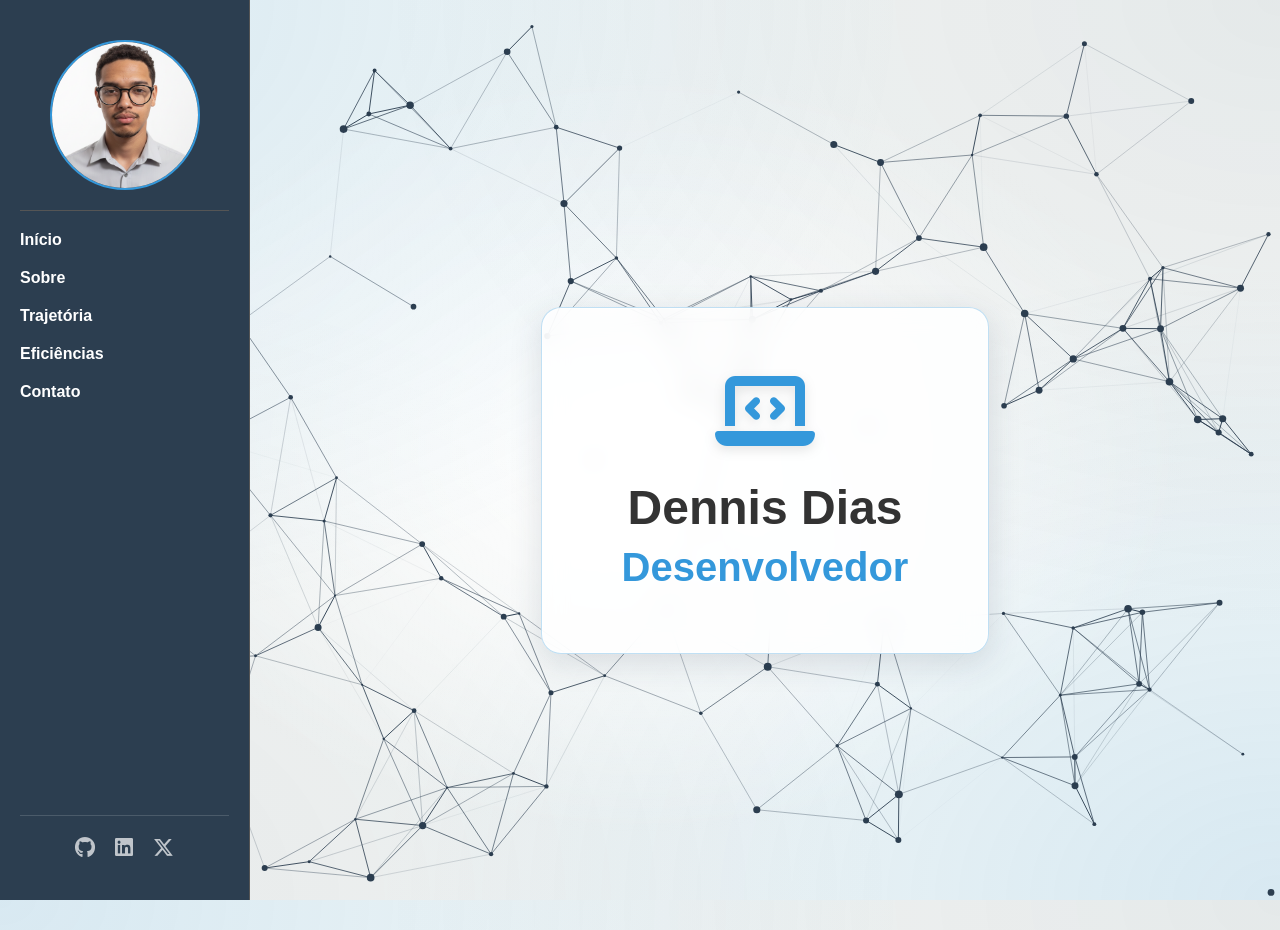
==== commit f59fe4d5: "Open Graph add" ====
--- a/index.html
+++ b/index.html
@@ -8,6 +8,26 @@
       name="description"
       content="Portfólio de Dennis Dias, graduando em Estatística na UFF e técnico em Desenvolvimento de Sistemas. Projetos em análise de dados, IA e desenvolvimento web."
     />
+
+    <!-- Open Graph (LinkedIn, WhatsApp, Facebook, Discord) -->
+    <meta property="og:type" content="website" />
+    <meta property="og:url" content="https://dennisdias.com.br/" />
+    <meta property="og:title" content="Dennis Dias | Estatística e Desenvolvimento Web" />
+    <meta
+      property="og:description"
+      content="Portfólio de Dennis Dias, graduando em Estatística na UFF e técnico em Desenvolvimento de Sistemas. Projetos em análise de dados, IA e desenvolvimento web."
+    />
+    <meta property="og:image" content="https://dennisdias.com.br/imagens/perfil.png" />
+    <meta property="og:locale" content="pt_BR" />
+
+    <!-- Twitter/X Card -->
+    <meta name="twitter:card" content="summary" />
+    <meta name="twitter:title" content="Dennis Dias | Estatística e Desenvolvimento Web" />
+    <meta
+      name="twitter:description"
+      content="Portfólio de Dennis Dias, graduando em Estatística na UFF e técnico em Desenvolvimento de Sistemas."
+    />
+    <meta name="twitter:image" content="https://dennisdias.com.br/imagens/perfil.png" />
     <link rel="stylesheet" href="style.css" />
     <link rel="stylesheet" href="https://cdnjs.cloudflare.com/ajax/libs/font-awesome/6.5.1/css/all.min.css" />
   </head>
